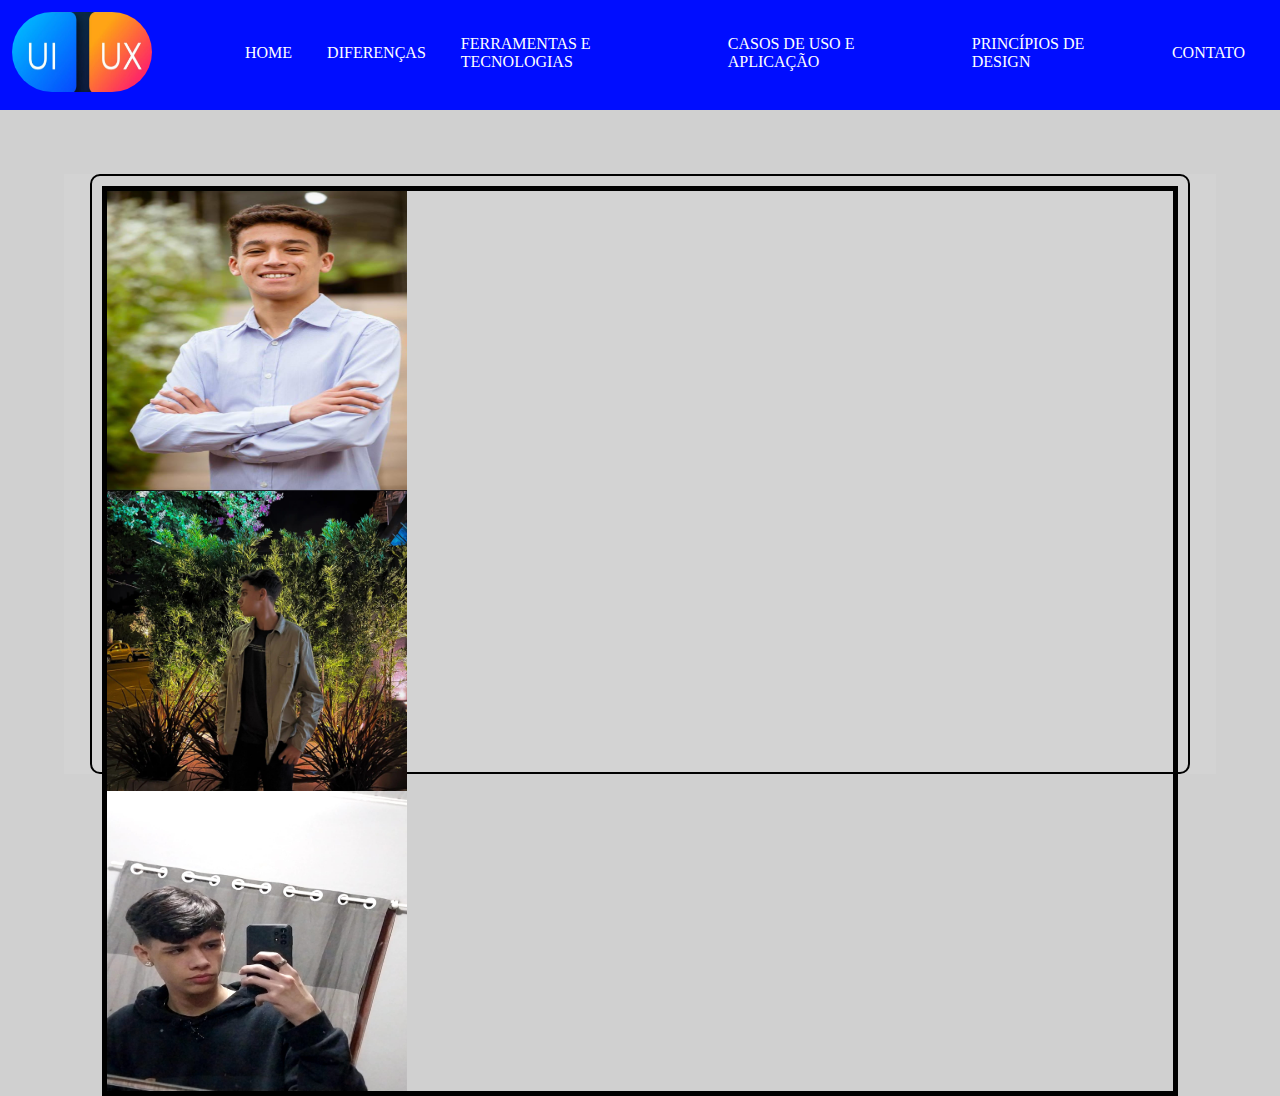
==== contato.html @ 102cb00a "quinto commit" ====
<!DOCTYPE html>
<html lang="en">

<head>
    <meta charset="UTF-8">
    <meta name="viewport" content="width=device-width, initial-scale=1.0">
    <title>CONTATO</title>
    <link rel="stylesheet" href="css/style.css">
</head>

<body>
    <header>
        <div class="divheader1">
            <a href="index.html"><img src="img/imgLogo1.png" alt=""></a>
            <nav>
                <ul>
                    <li><a href="index.html">HOME</a></li>
                    <li><a href="diferencas.html">DIFERENÇAS</a></li>
                    <li><a href="ferraTec.html">FERRAMENTAS E TECNOLOGIAS</a></li>
                    <li><a href="usoAplicacao.html">CASOS DE USO E APLICAÇÃO</a></li>
                    <li><a href="principiosDesign.html">PRINCÍPIOS DE DESIGN</a></li>
                    <li><a href="contato.html">CONTATO</a></li>
                </ul>
            </nav>
        </div>
    </header>

    <main>
        <section class="contato1">
            <article>
                <div class="sandes">
                    <img src="img/imgContato1.jpg" alt="">
                </div>
                <div class="sandes">
                    <img src="img/imgContato2.jpg" alt="">
                </div>
                <div class="sandes">
                    <img src="img/imgContato3.jpg" alt="">
                </div>
            </article>
        </section>
    </main>
</body>

</html>
---- css/style.css ----
* {
    margin: 0;
    padding: 0;
    box-sizing: border-box;
}

.divheader1 {
    width: 100%;
    height: 110px;
    margin: auto;
    padding: 2px;
    background-color: rgb(0, 13, 255);
    display: inline-flex;
    gap: 50px;
    color: white;
    justify-content: space-around;
}

.divheader1 img {
    width: 160px;
    height: 100px;
    padding: 10px;
    border-radius: 160px;

}


.divheader1 ul {
    display: flex;
    justify-content: center;
    align-items: center;
    gap: 15px;
    flex-direction: row;
    list-style: none;
    margin: 23px;
}

.divheader1 ul li a {
    text-decoration: none;
    cursor: pointer;
    color: white;
    background-color: rgb(0, 13, 255);
    padding: 10px;
    display: flex;
    justify-content: center;
    align-items: center;
}

ul li a:hover {
    text-decoration: none;
    cursor: pointer;
    color: rgb(0, 13, 255);
    background-color: white;
}

body {
    background-color: rgba(128, 128, 128, 0.371);
}

main {
    display: flex;
    justify-content: center;
    align-items: center;
    flex-direction: column;
    padding: 5;
    margin: 5%;
    background-color: rgba(255, 255, 255, 0.075);
}

.imgHome1 img {
    width: 1300px;
    height: 700px;
    border-radius: 10px;
}

.sectionHome {
    border: 2px solid black;
    border-radius: 10px;
    padding: 10px;
    background-color: rgb(0, 47, 255);
    font-size: large;
    font-family: Cambria, Cochin, Georgia, Times, 'Times New Roman', serif;
    color: white;
}

.section0 {
    display: flex;
    justify-content: space-between;
    padding: 1;
    gap: 200px;
}

.Ui {
    width: 400px;
    height: 400px;
    border: 2px solid rgb(0, 4, 255);
    border-radius: 50px;
    justify-content: space-between;
    background-color: rgb(0, 110, 255);
    padding: 20px;
    text-align: justify;
    color: white;
    font-family: "Roboto", sans-serif;
    font-weight: 400;
    font-style: normal;
}

.Ui h3 {
    padding: 20px;
    text-align: center;
    color: white;
    font-size: 30px;
}

.Ui:hover {
    width: 430px;
    height: 430px;
    font-weight: 600;
    font-size: 18px;
}

.Ux {
    width: 400px;
    height: 400px;
    border: 2px solid rgb(255, 72, 0);
    border-radius: 50px;
    justify-content: space-between;
    background-color: rgba(252, 88, 13, 0.959);
    padding: 20px;
    text-align: justify;
    color: white;
    font-family: "Roboto", sans-serif;
    font-weight: 400;
    font-style: normal;
}

.Ux h3 {
    padding: 20px;
    text-align: center;
    color: white;
    font-size: 30px;
}

.Ux:hover {
    width: 430px;
    height: 430px;
    font-weight: 600;
    font-size: 18px;
}

.section1 {
    display: flex;
    justify-content: center;
    align-items: center;
    flex-direction: column;
    padding: 10;
    margin: 5%;
}

/*INICIALIZAÇÃO DO difereca.html*/
.sectionDiferencas {
    border: 2px solid black;
    border-radius: 10px;
    padding: 10px;
    background-color: rgb(0, 47, 255);
    font-size: large;
    font-family: Cambria, Cochin, Georgia, Times, 'Times New Roman', serif;
    color: white;
}

.imgDiferenca img {
    width: 1300px;
    height: 700px;
    border-radius: 10px;
    display: flex;
    justify-content: center;
    align-items: center;
}

/*INICIALIZAÇÃOI DO FerraTec.html*/
.sectionFerraTec {
    border: 2px solid black;
    border-radius: 10px;
    padding: 10px;
    background-color: rgb(0, 47, 255);
    font-size: large;
    font-family: Cambria, Cochin, Georgia, Times, 'Times New Roman', serif;
    color: white;
}

.imgFerraTec img {
    width: 1000px;
    height: 700px;
    border-radius: 10px;
    display: flex;
    justify-content: center;
    align-items: center;
}

.sectionTecUi {
    border: 2px solid black;
    border-radius: 10px;
    padding: 10px;
    background-color: rgb(0, 47, 255);
    font-size: large;
    font-family: Cambria, Cochin, Georgia, Times, 'Times New Roman', serif;
    color: white;
}

.sectionTecUx {
    border: 2px solid black;
    border-radius: 10px;
    padding: 10px;
    background-color: rgb(0, 47, 255);
    font-size: large;
    font-family: Cambria, Cochin, Georgia, Times, 'Times New Roman', serif;
    color: white;
}

/*INICIALIZAÇÃO DE usoAplicacao.html*/
.usoAplicacao {
    border: 2px solid black;
    border-radius: 10px;
    padding: 10px;
    background-color: rgb(0, 47, 255);
    font-size: large;
    font-family: Cambria, Cochin, Georgia, Times, 'Times New Roman', serif;
    color: white;
}

/*INICIALIZAÇÃO DO principiosDesign.html*/

.principiosDesign {
    border: 2px solid black;
    border-radius: 10px;
    padding: 10px;
    background-color: rgb(0, 47, 255);
    font-size: large;
    font-family: Cambria, Cochin, Georgia, Times, 'Times New Roman', serif;
    color: white;
}

/*INICIALIZAÇÃO DO  contato.html*/
.contato1 {
    border: 2px solid black;
    border-radius: 10px;
    padding: 10px;
    width: 1100px;
    height: 600px;

}
article{
    border: 5px solid black;
    justify-content: space-between;
}
.sandes img{
    width: 300px;
    height: 300px;    
    display: flex;
}
.section
/*footer*/
footer {
    background-color: blue;
}
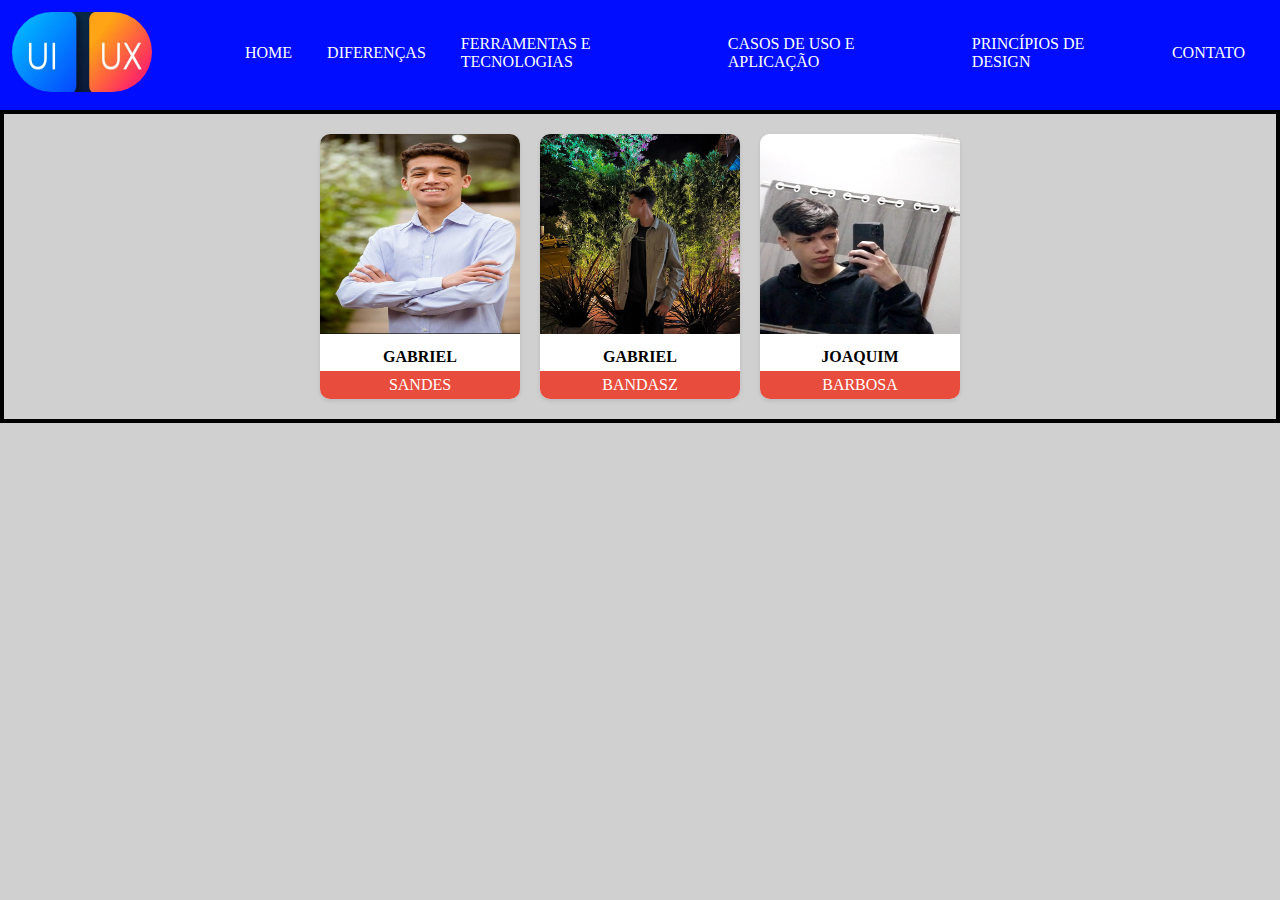
==== commit 0b33548f: "sexto commit" ====
--- a/contato.html
+++ b/contato.html
@@ -1,5 +1,5 @@
 <!DOCTYPE html>
-<html lang="en">
+<html lang="pt-BR">
 
 <head>
     <meta charset="UTF-8">
@@ -8,7 +8,7 @@
     <link rel="stylesheet" href="css/style.css">
 </head>
 
-<body>
+<body class="body2">
     <header>
         <div class="divheader1">
             <a href="index.html"><img src="img/imgLogo1.png" alt=""></a>
@@ -24,22 +24,25 @@
             </nav>
         </div>
     </header>
+    <div class="carousel">
+        <div class="player-card">
+            <img src="img/imgContato1.jpg" alt="Sandes">
+            <p class="name">GABRIEL</p>
+            <p class="position">SANDES</p>
+        </div>
+        <div class="player-card">
+            <img src="img/imgContato2.jpg" alt="Gabriel">
+            <p class="name">GABRIEL</p>
+            <p class="position">BANDASZ</p>
+        </div>
+        <div class="player-card">
+            <img src="img/imgContato3.jpg" alt="Joaquim">
+            <p class="name">JOAQUIM</p>
+            <p class="position">BARBOSA</p>
+        </div>
+    </div>
 
-    <main>
-        <section class="contato1">
-            <article>
-                <div class="sandes">
-                    <img src="img/imgContato1.jpg" alt="">
-                </div>
-                <div class="sandes">
-                    <img src="img/imgContato2.jpg" alt="">
-                </div>
-                <div class="sandes">
-                    <img src="img/imgContato3.jpg" alt="">
-                </div>
-            </article>
-        </section>
-    </main>
+
 </body>
 
 </html>--- a/css/style.css
+++ b/css/style.css
@@ -177,6 +177,9 @@
     align-items: center;
 }
 
+table, th, td{
+    border: 1px solid black;
+}
 /*INICIALIZAÇÃOI DO FerraTec.html*/
 .sectionFerraTec {
     border: 2px solid black;
@@ -241,24 +244,47 @@
 }
 
 /*INICIALIZAÇÃO DO  contato.html*/
-.contato1 {
-    border: 2px solid black;
-    border-radius: 10px;
-    padding: 10px;
-    width: 1100px;
-    height: 600px;
-
-}
-article{
-    border: 5px solid black;
-    justify-content: space-between;
-}
-.sandes img{
-    width: 300px;
-    height: 300px;    
-    display: flex;
-}
-.section
+
+.carousel {
+    display: flex;
+    border: 4px solid black;
+    padding: 20px;
+    gap: 20px;
+    scroll-snap-type: x mandatory;
+    justify-content: center;
+}
+
+.player-card {
+    flex: 0 0 auto;
+    background-color: #fff;
+    border-radius: 10px;
+    box-shadow: 0 2px 4px rgba(0, 0, 0, 0.1);
+    overflow: hidden;
+    scroll-snap-align: center;
+    text-align: center;
+    width: 200px;
+    
+}
+
+.player-card img {
+    width: 100%;
+    height: 200px;
+}
+
+
+.name {
+    font-weight: bold;
+    margin: 10px 0 5px;
+}
+
+.position {
+    background-color: #e74c3c;
+    color: #fff;
+    padding: 5px 0;
+    margin: 0;
+    box-shadow: black;
+}
+
 /*footer*/
 footer {
     background-color: blue;
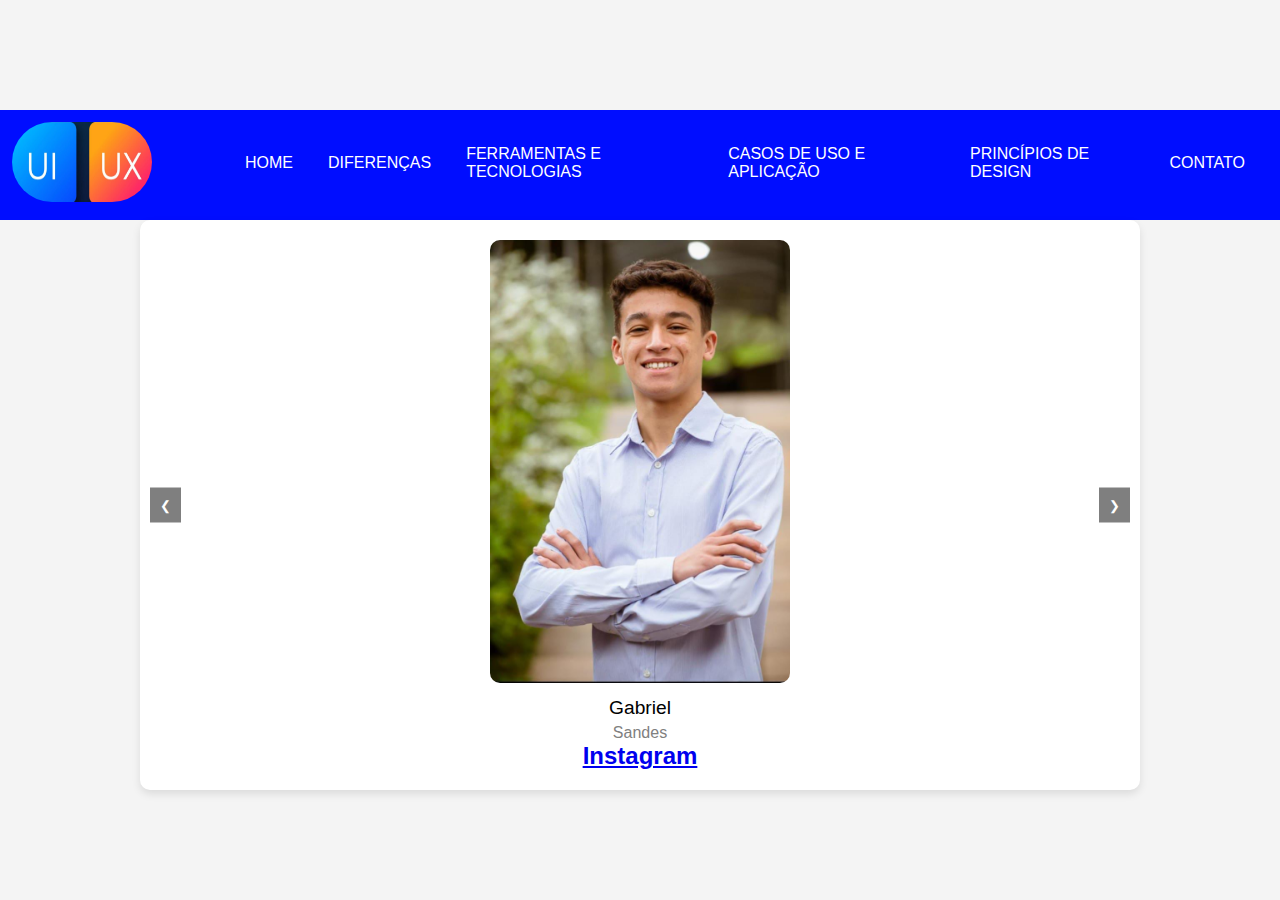
==== commit 3b94016d: "sétimo commit" ====
--- a/contato.html
+++ b/contato.html
@@ -1,13 +1,11 @@
 <!DOCTYPE html>
 <html lang="pt-BR">
-
 <head>
     <meta charset="UTF-8">
     <meta name="viewport" content="width=device-width, initial-scale=1.0">
-    <title>CONTATO</title>
     <link rel="stylesheet" href="css/style.css">
+    <title>CONTATOS</title>
 </head>
-
 <body class="body2">
     <header>
         <div class="divheader1">
@@ -24,25 +22,40 @@
             </nav>
         </div>
     </header>
-    <div class="carousel">
-        <div class="player-card">
-            <img src="img/imgContato1.jpg" alt="Sandes">
-            <p class="name">GABRIEL</p>
-            <p class="position">SANDES</p>
+    <section class="carousel">
+        <div class="carousel-container">
+            <section class="player">
+                <img src="img/imgContato1.jpg" alt="Player 1">
+                <div class="player-info">
+                    
+                    <span class="name">Gabriel</span>
+                    <span class="position">Sandes</span>
+                    <span class="number"><a href="https://www.instagram.com/sandes.gabriel?igsh=cHJoZWhnMGxubW94">Instagram</a></span>
+                </div>
+            </section>
+            <section class="player">
+                <img src="img/imgContato2.jpg" alt="Player 2">
+                <div class="player-info">
+                    
+                    <span class="name">Gabriel</span>
+                    <span class="position">Bandasz</span>
+                    <span class="number"><a href="https://www.instagram.com/gabrielbandasz?igsh=MTNyZWR2a2R3cGo2cQ==">Instagram</a></span>
+                </div>
+            </section>
+            <section class="player">
+                <img src="img/imgContato3.jpg" alt="Player 3">
+                <div class="player-info">
+                    
+                    <span class="name">Joaquim</span>
+                    <span class="position">Barbosa</span>
+                    <span class="number"><a href="https://www.instagram.com/joaquim_barbosazx?igsh=bzhqOXU0b3UzazRk">Instagram</a></span>
+                </div>
+            </section>
         </div>
-        <div class="player-card">
-            <img src="img/imgContato2.jpg" alt="Gabriel">
-            <p class="name">GABRIEL</p>
-            <p class="position">BANDASZ</p>
-        </div>
-        <div class="player-card">
-            <img src="img/imgContato3.jpg" alt="Joaquim">
-            <p class="name">JOAQUIM</p>
-            <p class="position">BARBOSA</p>
-        </div>
-    </div>
+        <button class="carousel-button prev">❮</button>
+        <button class="carousel-button next">❯</button>
+    </section>
 
-
+    <script src="script.js"></script>
 </body>
-
 </html>--- a/css/style.css
+++ b/css/style.css
@@ -55,6 +55,7 @@
 
 body {
     background-color: rgba(128, 128, 128, 0.371);
+    
 }
 
 main {
@@ -245,44 +246,87 @@
 
 /*INICIALIZAÇÃO DO  contato.html*/
 
+.body2 {
+    font-family: Arial, sans-serif;
+    display: flex;
+    justify-content: center;
+    align-items: center;
+    height: 100vh;
+    margin: 0;
+    background-color: #f4f4f4;
+    flex-direction: column;
+}
+
 .carousel {
-    display: flex;
-    border: 4px solid black;
-    padding: 20px;
-    gap: 20px;
-    scroll-snap-type: x mandatory;
-    justify-content: center;
-}
-
-.player-card {
-    flex: 0 0 auto;
-    background-color: #fff;
-    border-radius: 10px;
-    box-shadow: 0 2px 4px rgba(0, 0, 0, 0.1);
+    position: relative;
+    width: 80%;
+    max-width: 1000px;
     overflow: hidden;
-    scroll-snap-align: center;
+    background: white;
+    border-radius: 10px;
+    box-shadow: 0 4px 8px rgba(0, 0, 0, 0.1);
+    
+}
+
+
+.carousel-container {
+    display: flex;
+    transition: transform 0.5s ease-in-out;
+}
+
+.player {
+    min-width: 100%;
+    box-sizing: border-box;
     text-align: center;
-    width: 200px;
+    padding: 20px;
+}
+
+.player img {
+    width: 100%;
+    max-width: 300px;
+    border-radius: 10px;
     
 }
 
-.player-card img {
-    width: 100%;
-    height: 200px;
-}
-
-
-.name {
+.player-info {
+    margin-top: 10px;
+}
+
+.player-info .number {
+    font-size: 1.5em;
     font-weight: bold;
-    margin: 10px 0 5px;
-}
-
-.position {
-    background-color: #e74c3c;
-    color: #fff;
-    padding: 5px 0;
-    margin: 0;
-    box-shadow: black;
+}
+
+.player-info .name {
+    display: block;
+    font-size: 1.2em;
+    margin-top: 5px;
+}
+
+.player-info .position {
+    display: block;
+    margin-top: 5px;
+    font-size: 1em;
+    color: gray;
+}
+
+.carousel-button {
+    position: absolute;
+    top: 50%;
+    transform: translateY(-50%);
+    background-color: rgba(0, 0, 0, 0.5);
+    color: white;
+    border: none;
+    padding: 10px;
+    cursor: pointer;
+}
+
+.carousel-button.prev {
+    left: 10px;
+}
+
+.carousel-button.next {
+    right: 10px;
 }
 
 /*footer*/
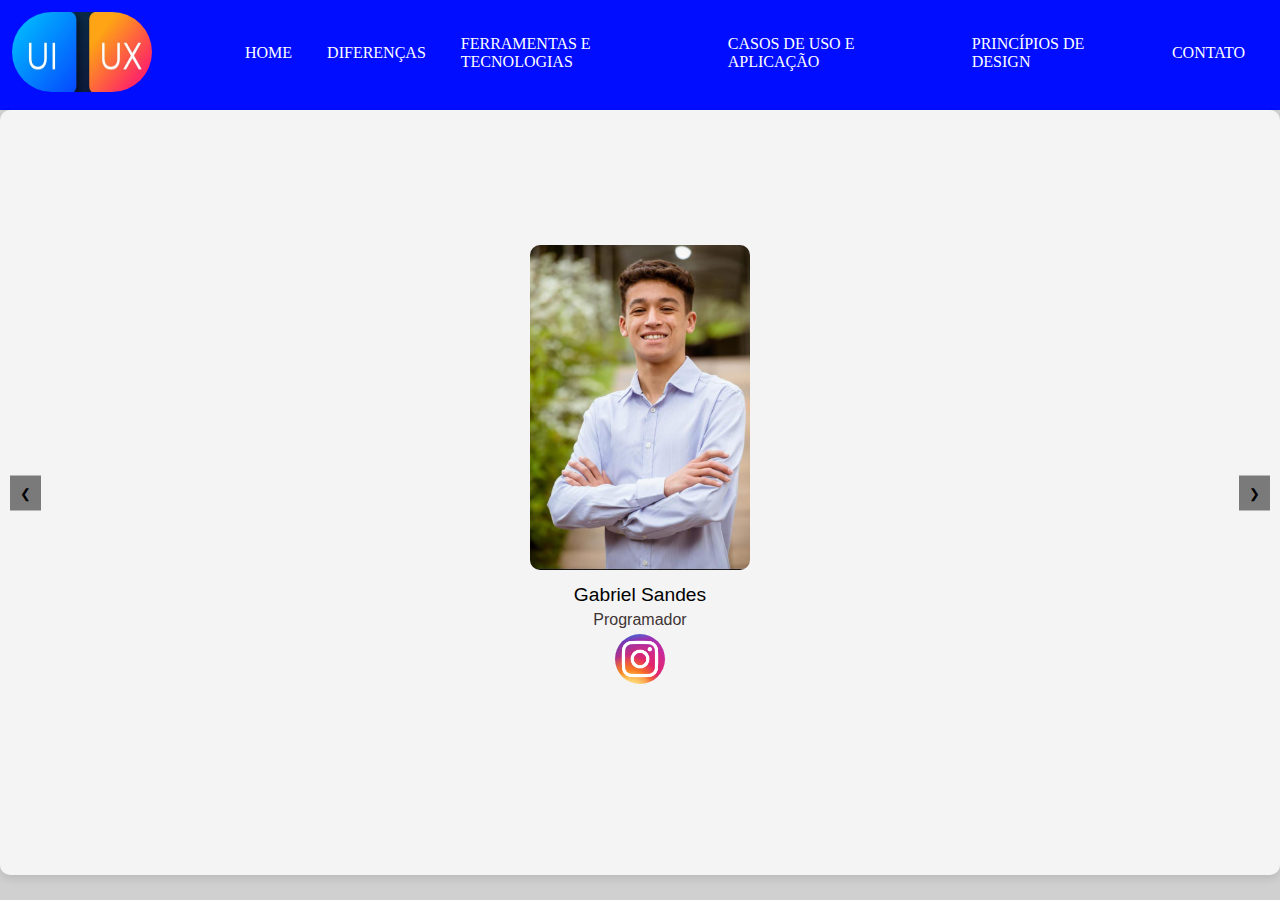
==== commit 5f4ca899: "commit gab" ====
--- a/contato.html
+++ b/contato.html
@@ -1,11 +1,13 @@
 <!DOCTYPE html>
 <html lang="pt-BR">
+
 <head>
     <meta charset="UTF-8">
     <meta name="viewport" content="width=device-width, initial-scale=1.0">
     <link rel="stylesheet" href="css/style.css">
     <title>CONTATOS</title>
 </head>
+
 <body class="body2">
     <header>
         <div class="divheader1">
@@ -25,37 +27,47 @@
     <section class="carousel">
         <div class="carousel-container">
             <section class="player">
-                <img src="img/imgContato1.jpg" alt="Player 1">
+                <img src="img/imgContato1.jpg" alt="Sandes">
                 <div class="player-info">
-                    
-                    <span class="name">Gabriel</span>
-                    <span class="position">Sandes</span>
-                    <span class="number"><a href="https://www.instagram.com/sandes.gabriel?igsh=cHJoZWhnMGxubW94">Instagram</a></span>
+
+                    <span class="name">Gabriel Sandes</span>
+
+                    <span class="position">Programador</span>
+                    <div class="insta"> <span class="number"><a
+                                href="https://www.instagram.com/sandes.gabriel?igsh=cHJoZWhnMGxubW94">
+                                <div class="imgInsta"><img src="img/imgInsta.png" alt="">
+                            </a></span></div>
                 </div>
-            </section>
-            <section class="player">
-                <img src="img/imgContato2.jpg" alt="Player 2">
-                <div class="player-info">
-                    
-                    <span class="name">Gabriel</span>
-                    <span class="position">Bandasz</span>
-                    <span class="number"><a href="https://www.instagram.com/gabrielbandasz?igsh=MTNyZWR2a2R3cGo2cQ==">Instagram</a></span>
-                </div>
-            </section>
-            <section class="player">
-                <img src="img/imgContato3.jpg" alt="Player 3">
-                <div class="player-info">
-                    
-                    <span class="name">Joaquim</span>
-                    <span class="position">Barbosa</span>
-                    <span class="number"><a href="https://www.instagram.com/joaquim_barbosazx?igsh=bzhqOXU0b3UzazRk">Instagram</a></span>
-                </div>
-            </section>
         </div>
-        <button class="carousel-button prev">❮</button>
-        <button class="carousel-button next">❯</button>
+    </section>
+    <section class="player">
+        <img src="img/imgGabriel.jpeg" alt="Gabriel">
+        <div class="player-info">
+
+            <span class="name">Gabriel Bandasz</span>
+            <span class="position">Programador</span>
+            <span class="number"><a href="https://www.instagram.com/gabrielbandasz?igsh=MTNyZWR2a2R3cGo2cQ==">
+                    <div class="imgInsta"></div><img src="img/imgInsta.png" alt="">
+                </a></span>
+        </div>
+    </section>
+    <section class="player">
+        <img src="img/imgJoca.jpeg" alt="Joaquim">
+        <div class="player-info">
+
+            <span class="name">Joaquim Barbosa</span>
+            <span class="position">Programador</span>
+            <span class="number"><a href="https://www.instagram.com/joaquim_barbosazx?igsh=bzhqOXU0b3UzazRk">
+                    <div class="imgInsta2"></div><img src="img/imgInsta.png" alt="">
+                </a></span>
+        </div>
+    </section>
+    </div>
+    <button class="carousel-button prev">❮</button>
+    <button class="carousel-button next">❯</button>
     </section>
 
     <script src="script.js"></script>
 </body>
+
 </html>--- a/css/style.css
+++ b/css/style.css
@@ -87,7 +87,7 @@
 .section0 {
     display: flex;
     justify-content: space-between;
-    padding: 1;
+    padding: 10px;
     gap: 200px;
 }
 
@@ -246,50 +246,56 @@
 
 /*INICIALIZAÇÃO DO  contato.html*/
 
-.body2 {
-    font-family: Arial, sans-serif;
-    display: flex;
-    justify-content: center;
-    align-items: center;
-    height: 100vh;
+.carousel {
+    position: relative;
+    overflow: hidden;
+    background: #bdbaba;
+    border-radius: 10px;
+    box-shadow: 0 4px 8px rgba(0, 0, 0, 0.1);
+     font-family: Arial, sans-serif;
+    display: flex;
+    justify-content: center;
+    align-items: center;
+    height: 85vh;
     margin: 0;
     background-color: #f4f4f4;
     flex-direction: column;
 }
 
-.carousel {
-    position: relative;
-    width: 80%;
-    max-width: 1000px;
-    overflow: hidden;
-    background: white;
-    border-radius: 10px;
-    box-shadow: 0 4px 8px rgba(0, 0, 0, 0.1);
-    
-}
-
 
 .carousel-container {
     display: flex;
     transition: transform 0.5s ease-in-out;
-}
-
+    
+}
+.player .imgJoca{
+    width: 100%;
+    max-width: 200px;
+    border-radius: 10px;
+}
 .player {
     min-width: 100%;
     box-sizing: border-box;
     text-align: center;
     padding: 20px;
+    
 }
 
 .player img {
     width: 100%;
-    max-width: 300px;
-    border-radius: 10px;
-    
-}
-
+    max-width: 220px;
+    border-radius: 10px;
+    
+}
+
+.player-info img{
+    width: 50px;
+    height: 50px;
+    border-radius: 160px; 
+}
 .player-info {
     margin-top: 10px;
+    
 }
 
 .player-info .number {
@@ -307,7 +313,7 @@
     display: block;
     margin-top: 5px;
     font-size: 1em;
-    color: gray;
+    color: rgb(63, 52, 52);
 }
 
 .carousel-button {
@@ -315,7 +321,7 @@
     top: 50%;
     transform: translateY(-50%);
     background-color: rgba(0, 0, 0, 0.5);
-    color: white;
+
     border: none;
     padding: 10px;
     cursor: pointer;
@@ -327,6 +333,17 @@
 
 .carousel-button.next {
     right: 10px;
+}
+.imgInsta{
+    width: 60px;
+    height: 10px;
+    padding: 5px;
+    border-radius: 160px; 
+}
+.insta{
+    justify-content: center;
+    display: flex;
+    align-items: center;
 }
 
 /*footer*/
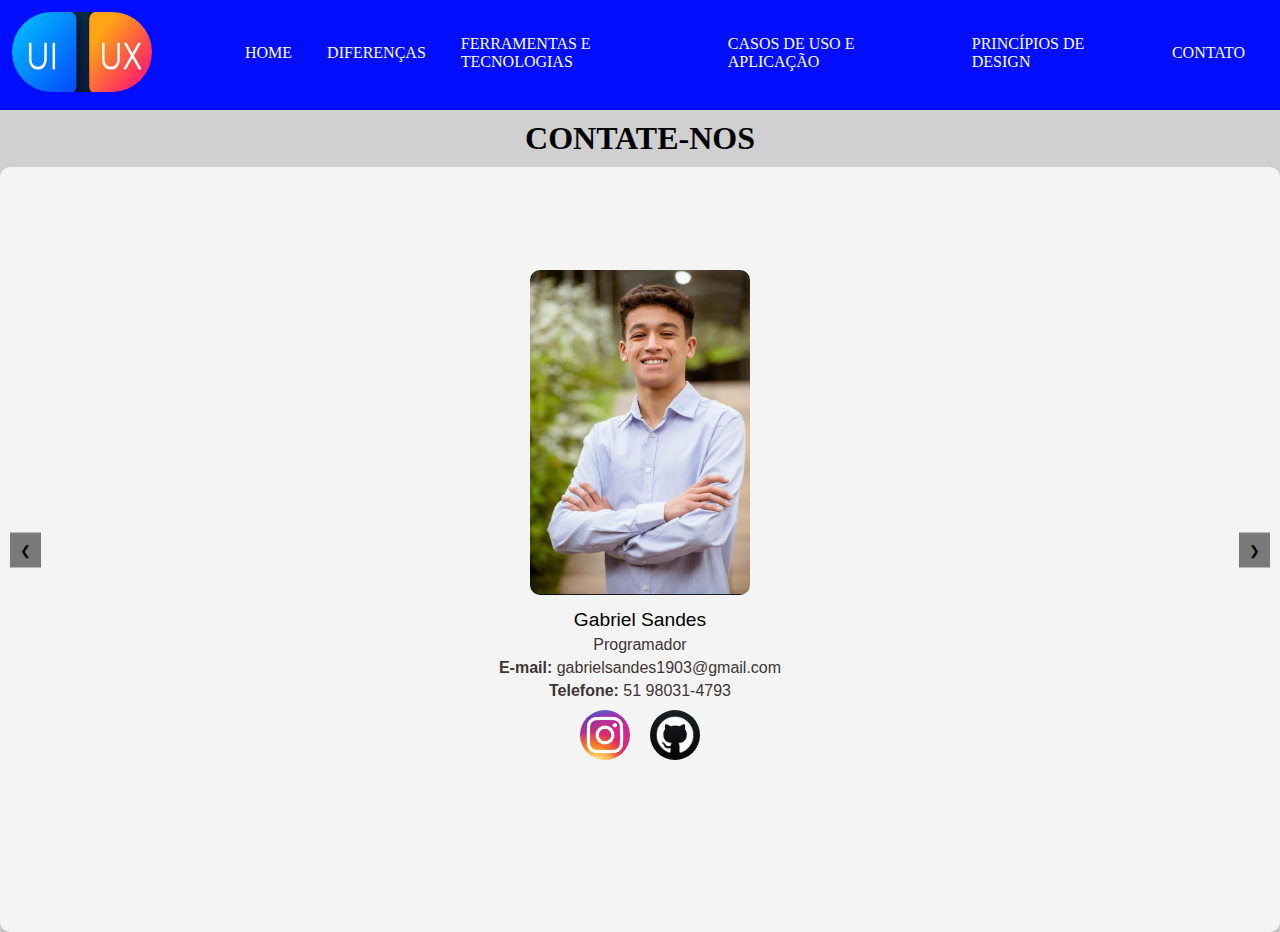
==== commit 18f337be: "decimo primeiro commit" ====
--- a/contato.html
+++ b/contato.html
@@ -24,47 +24,65 @@
             </nav>
         </div>
     </header>
+    <h1>CONTATE-NOS</h1>
     <section class="carousel">
         <div class="carousel-container">
             <section class="player">
-                <img src="img/imgContato1.jpg" alt="Sandes">
+            <img src="img/imgContato1.jpg" alt="Sandes">
                 <div class="player-info">
 
                     <span class="name">Gabriel Sandes</span>
+                    <span class="position">Programador</span>
+                    <span class="position"><strong>E-mail:</strong> gabrielsandes1903@gmail.com </span>
+                    <span class="position"><strong>Telefone:</strong> 51 98031-4793 </span>
 
+                    <div class="insta">
+                        <a href="https://www.instagram.com/sandes.gabriel?igsh=cHJoZWhnMGxubW94">
+                            <img src="img/imgInsta.png" alt="">
+                        </a>
+                        <a href="https://github.com/Gabrielsande">
+                            <img src="img/imgGitHub.webp" alt="">
+                        </a>
+                    </div>
+                </div>
+            </section>
+            <section class="player">
+                <img src="img/imgGabriel.jpeg" alt="Gabriel">
+                <div class="player-info">
+
+                    <span class="name">Gabriel Bandasz</span>
                     <span class="position">Programador</span>
-                    <div class="insta"> <span class="number"><a
-                                href="https://www.instagram.com/sandes.gabriel?igsh=cHJoZWhnMGxubW94">
-                                <div class="imgInsta"><img src="img/imgInsta.png" alt="">
-                            </a></span></div>
+                    <span class="position"><strong>E-mail:</strong> mauriciobandasz@gmail.com </span>
+                    <span class="position"><strong>Telefone:</strong> 51 99706-7875</span>
+                    <div class="insta"> <a href="https://www.instagram.com/gabrielbandasz?igsh=MTNyZWR2a2R3cGo2cQ==">
+                            <img src="img/imgInsta.png" alt="">
+                        </a>
+                        <a href="https://github.com/gabrielbandasz">
+                            <img src="img/imgGitHub.webp" alt="">
+                        </a>
+                    </div>
                 </div>
+            </section>
+            <section class="player">
+               <img src="img/imgJoca.jpeg" alt="Joaquim">
+                <div class="player-info">
+
+                    <span class="name">Joaquim Barbosa</span>
+                    <span class="position">Programador</span>
+                    <span class="position"><strong>E-mail:</strong> joaquimbarbosa24023@gmail.com </span>
+                    <span class="position"><strong>Telefone:</strong> 51 98992-3039</span>
+                    <div class="insta"><a href="https://www.instagram.com/joaquim_barbosazx?igsh=bzhqOXU0b3UzazRk">
+                           <img src="img/imgInsta.png" alt="">
+                        </a>
+                    <a href="https://github.com/JoaquimBarbosa16">
+                            <img src="img/imgGitHub.webp" alt="">
+                        </a>  
+                </div>
+            </div> 
+            </section>
         </div>
-    </section>
-    <section class="player">
-        <img src="img/imgGabriel.jpeg" alt="Gabriel">
-        <div class="player-info">
-
-            <span class="name">Gabriel Bandasz</span>
-            <span class="position">Programador</span>
-            <span class="number"><a href="https://www.instagram.com/gabrielbandasz?igsh=MTNyZWR2a2R3cGo2cQ==">
-                    <div class="imgInsta"></div><img src="img/imgInsta.png" alt="">
-                </a></span>
-        </div>
-    </section>
-    <section class="player">
-        <img src="img/imgJoca.jpeg" alt="Joaquim">
-        <div class="player-info">
-
-            <span class="name">Joaquim Barbosa</span>
-            <span class="position">Programador</span>
-            <span class="number"><a href="https://www.instagram.com/joaquim_barbosazx?igsh=bzhqOXU0b3UzazRk">
-                    <div class="imgInsta2"></div><img src="img/imgInsta.png" alt="">
-                </a></span>
-        </div>
-    </section>
-    </div>
-    <button class="carousel-button prev">❮</button>
-    <button class="carousel-button next">❯</button>
+        <button class="carousel-button prev">❮</button>
+        <button class="carousel-button next">❯</button>
     </section>
 
     <script src="script.js"></script>
--- a/css/style.css
+++ b/css/style.css
@@ -21,9 +21,7 @@
     height: 100px;
     padding: 10px;
     border-radius: 160px;
-
-}
-
+}
 
 .divheader1 ul {
     display: flex;
@@ -51,11 +49,12 @@
     cursor: pointer;
     color: rgb(0, 13, 255);
     background-color: white;
+    transition: 0.5s;
+
 }
 
 body {
     background-color: rgba(128, 128, 128, 0.371);
-    
 }
 
 main {
@@ -78,10 +77,25 @@
     border: 2px solid black;
     border-radius: 10px;
     padding: 10px;
-    background-color: rgb(0, 47, 255);
-    font-size: large;
-    font-family: Cambria, Cochin, Georgia, Times, 'Times New Roman', serif;
-    color: white;
+    background-color: rgb(109, 113, 129);
+    font-size: large;
+    font-family: Cambria, Cochin, Georgia, Times, 'Times New Roman', serif;
+    color: white;
+    text-align: justify;
+}
+
+.pUi:hover {
+    background-color: rgb(0, 110, 255);
+    transition: 0.5s;
+    border-radius: 10px;
+    padding: 10px;
+}
+
+.pUx:hover {
+    background-color: rgba(252, 88, 13, 0.959);
+    transition: 0.5s;
+    border-radius: 10px;
+    padding: 10px;
 }
 
 .section0 {
@@ -89,6 +103,7 @@
     justify-content: space-between;
     padding: 10px;
     gap: 200px;
+    margin-top: 56px;
 }
 
 .Ui {
@@ -104,6 +119,7 @@
     font-family: "Roboto", sans-serif;
     font-weight: 400;
     font-style: normal;
+    transition: 0.3s;
 }
 
 .Ui h3 {
@@ -133,6 +149,7 @@
     font-family: "Roboto", sans-serif;
     font-weight: 400;
     font-style: normal;
+    transition: 0.3s;
 }
 
 .Ux h3 {
@@ -159,28 +176,49 @@
 }
 
 /*INICIALIZAÇÃO DO difereca.html*/
-.sectionDiferencas {
-    border: 2px solid black;
-    border-radius: 10px;
-    padding: 10px;
-    background-color: rgb(0, 47, 255);
-    font-size: large;
-    font-family: Cambria, Cochin, Georgia, Times, 'Times New Roman', serif;
-    color: white;
-}
-
-.imgDiferenca img {
-    width: 1300px;
-    height: 700px;
-    border-radius: 10px;
-    display: flex;
-    justify-content: center;
-    align-items: center;
-}
-
-table, th, td{
-    border: 1px solid black;
-}
+
+.sectionDiferencaUiUx {
+    display: flex;
+    justify-content: space-between;
+    gap: 100px;
+}
+
+.articleUi23 {
+    flex-direction: column;
+    flex-wrap: wrap;
+
+}
+
+.diferencaUi {
+    width: 500px;
+    height: 300px;
+    border: 2px solid rgb(0, 4, 255);
+    border-radius: 10px;
+    justify-content: space-between;
+    background-color: rgb(0, 110, 255);
+    padding: 20px;
+    text-align: justify;
+    color: white;
+    font-family: "Roboto", sans-serif;
+    font-weight: 400;
+    font-style: normal;
+}
+
+.diferencaUx {
+    width: 500px;
+    height: 300px;
+    border: 2px solid rgb(255, 72, 0);
+    border-radius: 10px;
+    justify-content: space-between;
+    background-color: rgba(252, 88, 13, 0.959);
+    padding: 20px;
+    text-align: justify;
+    color: white;
+    font-family: "Roboto", sans-serif;
+    font-weight: 400;
+    font-style: normal;
+}
+
 /*INICIALIZAÇÃOI DO FerraTec.html*/
 .sectionFerraTec {
     border: 2px solid black;
@@ -215,14 +253,55 @@
     border: 2px solid black;
     border-radius: 10px;
     padding: 10px;
+    background-color: rgba(252, 88, 13, 0.959);
+    font-size: large;
+    font-family: Cambria, Cochin, Georgia, Times, 'Times New Roman', serif;
+    color: white;
+}
+
+/*INICIALIZAÇÃO DE usoAplicacao.html*/
+.usoAplicacaoUiUx {
+    display: flex;
+    flex-direction: column;
+    align-items: center;
+    justify-content: center;
+    gap: 50px;
+}
+.uxeui img {
+    width: 1000px;
+    height: 600px;
+    border-radius: 20px;
+    display: flex;
+    justify-content: center;
+    align-items: center
+}
+.usoAplicacaoUi {
+    border: 2px solid black;
+    border-radius: 10px;
+    padding: 10px;
+    background-color: rgba(252, 88, 13, 0.959);
+    font-size: large;
+    font-family: Cambria, Cochin, Georgia, Times, 'Times New Roman', serif;
+    color: white;
+    width: 600px;
+    display: flex;
+}
+
+.usoAplicacaoUx {
+    border: 2px solid black;
+    border-radius: 10px;
+    padding: 10px;
     background-color: rgb(0, 47, 255);
     font-size: large;
     font-family: Cambria, Cochin, Georgia, Times, 'Times New Roman', serif;
     color: white;
-}
-
-/*INICIALIZAÇÃO DE usoAplicacao.html*/
-.usoAplicacao {
+    width: 600px;
+    display: flex;
+}
+
+/*INICIALIZAÇÃO DO principiosDesign.html*/
+
+.principiosDesign {
     border: 2px solid black;
     border-radius: 10px;
     padding: 10px;
@@ -232,19 +311,8 @@
     color: white;
 }
 
-/*INICIALIZAÇÃO DO principiosDesign.html*/
-
-.principiosDesign {
-    border: 2px solid black;
-    border-radius: 10px;
-    padding: 10px;
-    background-color: rgb(0, 47, 255);
-    font-size: large;
-    font-family: Cambria, Cochin, Georgia, Times, 'Times New Roman', serif;
-    color: white;
-}
-
 /*INICIALIZAÇÃO DO  contato.html*/
+
 
 .carousel {
     position: relative;
@@ -252,7 +320,7 @@
     background: #bdbaba;
     border-radius: 10px;
     box-shadow: 0 4px 8px rgba(0, 0, 0, 0.1);
-     font-family: Arial, sans-serif;
+    font-family: Arial, sans-serif;
     display: flex;
     justify-content: center;
     align-items: center;
@@ -266,36 +334,39 @@
 .carousel-container {
     display: flex;
     transition: transform 0.5s ease-in-out;
-    
-}
-.player .imgJoca{
+
+}
+
+.player .imgJoca {
     width: 100%;
     max-width: 200px;
     border-radius: 10px;
 }
+
 .player {
     min-width: 100%;
     box-sizing: border-box;
     text-align: center;
     padding: 20px;
-    
+
 }
 
 .player img {
     width: 100%;
     max-width: 220px;
     border-radius: 10px;
-    
-}
-
-.player-info img{
+
+}
+
+.player-info img {
     width: 50px;
     height: 50px;
-    border-radius: 160px; 
-}
+    border-radius: 160px;
+}
+
 .player-info {
     margin-top: 10px;
-    
+
 }
 
 .player-info .number {
@@ -334,18 +405,20 @@
 .carousel-button.next {
     right: 10px;
 }
-.imgInsta{
-    width: 60px;
-    height: 10px;
-    padding: 5px;
-    border-radius: 160px; 
-}
-.insta{
-    justify-content: center;
-    display: flex;
-    align-items: center;
-}
-
+.insta {
+    justify-content: center;
+    display: flex;
+    align-items: center;
+    gap: 1.2rem;
+    padding: 10px;
+    
+}
+h1{
+    justify-content: center;
+    display: flex;
+    align-items: center;
+    padding: 10px 0px 10px 0px;
+}
 /*footer*/
 footer {
     background-color: blue;
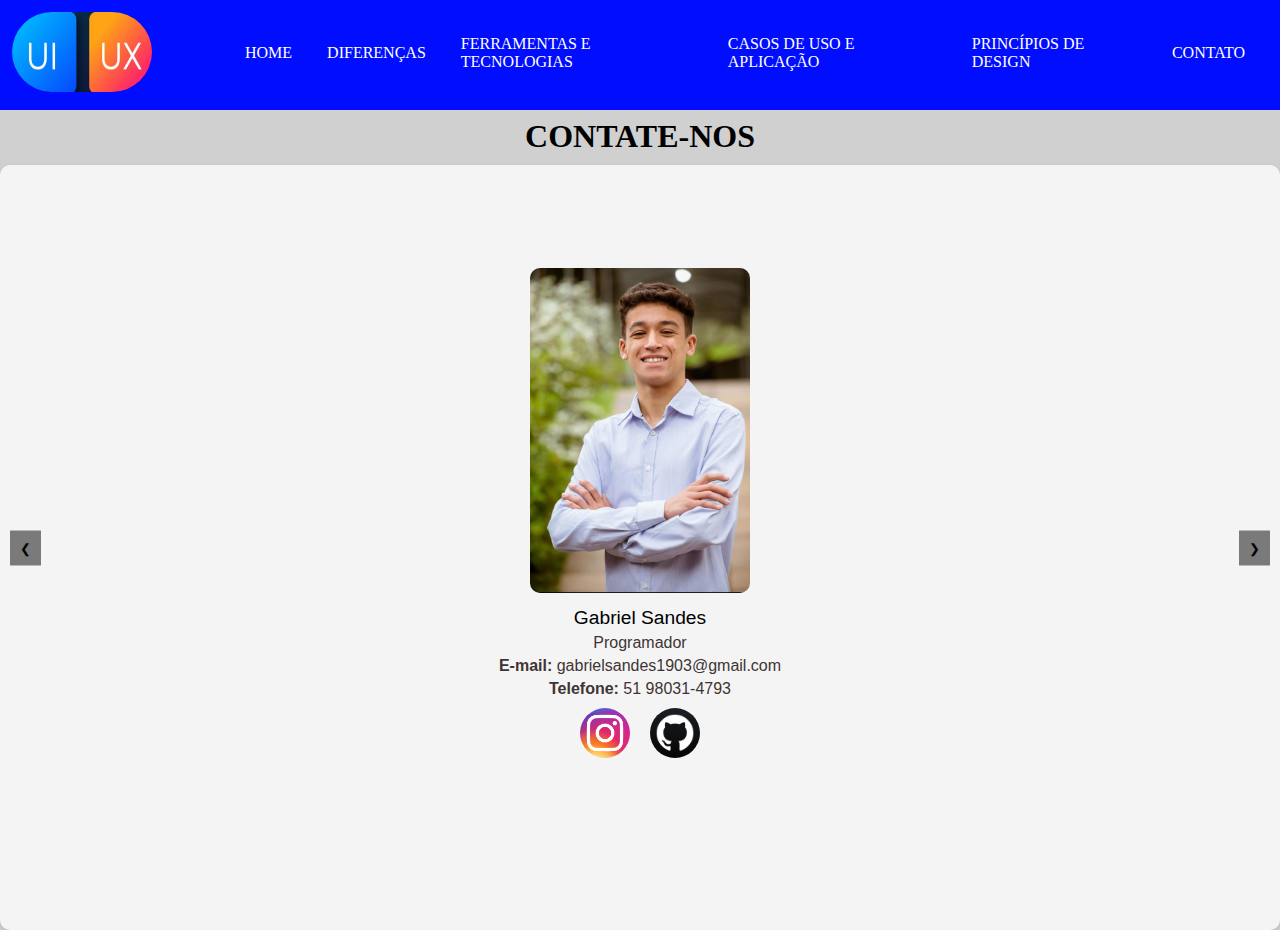
==== commit 1e2e7ca5: "decimo segundo commit" ====
--- a/contato.html
+++ b/contato.html
@@ -23,7 +23,7 @@
                 </ul>
             </nav>
         </div>
-    </header>
+    </header><br><br><br><br><br><br>
     <h1>CONTATE-NOS</h1>
     <section class="carousel">
         <div class="carousel-container">
--- a/css/style.css
+++ b/css/style.css
@@ -14,6 +14,8 @@
     gap: 50px;
     color: white;
     justify-content: space-around;
+    position: fixed;
+    top: 0;
 }
 
 .divheader1 img {
@@ -74,7 +76,6 @@
 }
 
 .sectionHome {
-    border: 2px solid black;
     border-radius: 10px;
     padding: 10px;
     background-color: rgb(109, 113, 129);
@@ -82,6 +83,7 @@
     font-family: Cambria, Cochin, Georgia, Times, 'Times New Roman', serif;
     color: white;
     text-align: justify;
+    width: 1000px;
 }
 
 .pUi:hover {
@@ -105,11 +107,9 @@
     gap: 200px;
     margin-top: 56px;
 }
-
 .Ui {
     width: 400px;
-    height: 400px;
-    border: 2px solid rgb(0, 4, 255);
+    height: 400px;  
     border-radius: 50px;
     justify-content: space-between;
     background-color: rgb(0, 110, 255);
@@ -139,7 +139,6 @@
 .Ux {
     width: 400px;
     height: 400px;
-    border: 2px solid rgb(255, 72, 0);
     border-radius: 50px;
     justify-content: space-between;
     background-color: rgba(252, 88, 13, 0.959);
@@ -186,45 +185,83 @@
 .articleUi23 {
     flex-direction: column;
     flex-wrap: wrap;
-
 }
 
 .diferencaUi {
     width: 500px;
-    height: 300px;
-    border: 2px solid rgb(0, 4, 255);
-    border-radius: 10px;
-    justify-content: space-between;
+    height: 200px;
+    border-radius: 10px;
+    justify-content:center;
+    align-items: center;
     background-color: rgb(0, 110, 255);
-    padding: 20px;
-    text-align: justify;
-    color: white;
-    font-family: "Roboto", sans-serif;
-    font-weight: 400;
-    font-style: normal;
+    padding: 25px;
+    text-align: justify;
+    color: white;
+    font-family: "Roboto", sans-serif;
+    font-weight: 400;
+    font-style: normal;
+    text-align: justify;
+}
+.diferencaUi h4{
+    justify-content: center;
+    align-items: center;
+    display: flex;
+}
+.diferencaUi:hover{
+    width: 550px;
+    height: 220px;
+    border-radius: 10px;
+    justify-content:center;
+    align-items: center;
+    background-color: rgb(0, 110, 255);
+    padding: 25px;
+    text-align: justify;
+    color: white;
+    font-family: "Roboto", sans-serif;
+    font-weight: 400;
+    font-style: normal;
+    text-align: justify;
+    transition: 0.5s;
+
 }
 
 .diferencaUx {
     width: 500px;
-    height: 300px;
-    border: 2px solid rgb(255, 72, 0);
-    border-radius: 10px;
-    justify-content: space-between;
-    background-color: rgba(252, 88, 13, 0.959);
-    padding: 20px;
-    text-align: justify;
-    color: white;
-    font-family: "Roboto", sans-serif;
-    font-weight: 400;
-    font-style: normal;
-}
-
+    height: 200px;
+    border-radius: 10px;
+    justify-content: space-between;
+    background-color: rgba(252, 88, 13, 0.959);
+    padding: 20px;
+    text-align: justify;
+    color: white;
+    font-family: "Roboto", sans-serif;
+    font-weight: 400;
+    font-style: normal;
+}
+.diferencaUx h4{
+    justify-content: center;
+    align-items: center;
+    display: flex;
+}
+.diferencaUx:hover{
+    width: 550px;
+    height: 220px;
+    border-radius: 10px;
+    justify-content: space-between;
+    background-color: rgba(252, 88, 13, 0.959);
+    padding: 20px;
+    text-align: justify;
+    color: white;
+    font-family: "Roboto", sans-serif;
+    font-weight: 400;
+    font-style: normal;
+    transition: 0.5s;
+}
 /*INICIALIZAÇÃOI DO FerraTec.html*/
 .sectionFerraTec {
-    border: 2px solid black;
-    border-radius: 10px;
-    padding: 10px;
-    background-color: rgb(0, 47, 255);
+    border-radius: 10px;
+    padding: 10px;
+    background-color:rgb(109, 113, 129);
     font-size: large;
     font-family: Cambria, Cochin, Georgia, Times, 'Times New Roman', serif;
     color: white;
@@ -240,7 +277,6 @@
 }
 
 .sectionTecUi {
-    border: 2px solid black;
     border-radius: 10px;
     padding: 10px;
     background-color: rgb(0, 47, 255);
@@ -250,7 +286,6 @@
 }
 
 .sectionTecUx {
-    border: 2px solid black;
     border-radius: 10px;
     padding: 10px;
     background-color: rgba(252, 88, 13, 0.959);
@@ -266,6 +301,15 @@
     align-items: center;
     justify-content: center;
     gap: 50px;
+}
+.usoAplicacao2{
+    border-radius: 10px;
+    padding: 10px;
+    background-color:rgb(109, 113, 129);
+    font-size: large;
+    font-family: Cambria, Cochin, Georgia, Times, 'Times New Roman', serif;
+    color: white;
+    width: 1200px;
 }
 .uxeui img {
     width: 1000px;
@@ -276,41 +320,65 @@
     align-items: center
 }
 .usoAplicacaoUi {
-    border: 2px solid black;
-    border-radius: 10px;
-    padding: 10px;
-    background-color: rgba(252, 88, 13, 0.959);
-    font-size: large;
-    font-family: Cambria, Cochin, Georgia, Times, 'Times New Roman', serif;
-    color: white;
-    width: 600px;
+    border-radius: 10px;
+    padding: 10px;
+    background-color: rgba(252, 88, 13, 0.959);
+    font-size: large;
+    font-family: Cambria, Cochin, Georgia, Times, 'Times New Roman', serif;
+    color: white;
+    width: 1200px;
     display: flex;
 }
 
 .usoAplicacaoUx {
-    border: 2px solid black;
     border-radius: 10px;
     padding: 10px;
     background-color: rgb(0, 47, 255);
     font-size: large;
     font-family: Cambria, Cochin, Georgia, Times, 'Times New Roman', serif;
     color: white;
-    width: 600px;
+    width: 1200px;
     display: flex;
 }
 
 /*INICIALIZAÇÃO DO principiosDesign.html*/
 
-.principiosDesign {
-    border: 2px solid black;
-    border-radius: 10px;
-    padding: 10px;
-    background-color: rgb(0, 47, 255);
-    font-size: large;
-    font-family: Cambria, Cochin, Georgia, Times, 'Times New Roman', serif;
-    color: white;
-}
-
+.principiosDesign{
+    display: flex;
+    justify-content: center;
+    align-items: center;
+    text-align: center;
+    flex-direction: column;
+}
+
+.prinui {
+    border-radius: 30px;
+    padding: 10px;
+    background-color:  rgb(0, 110, 255);
+    font-size: large;
+    font-family: Cambria, Cochin, Georgia, Times, 'Times New Roman', serif;
+    color: white;
+    width: 1000px;
+    height: 550px;
+    display: flex;
+    justify-content: center;
+    align-items: center;
+    flex-direction: column;
+}
+.prinux {
+    border-radius: 30px;
+    padding: 10px;
+    background-color: rgba(252, 88, 13, 0.959) ;
+    font-size: large;
+    font-family: Cambria, Cochin, Georgia, Times, 'Times New Roman', serif;
+    color: white;
+    width: 1000px;
+    height: 450px;
+    display: flex;
+    justify-content: center;
+    align-items: center;
+    flex-direction: column;
+}
 /*INICIALIZAÇÃO DO  contato.html*/
 
 
